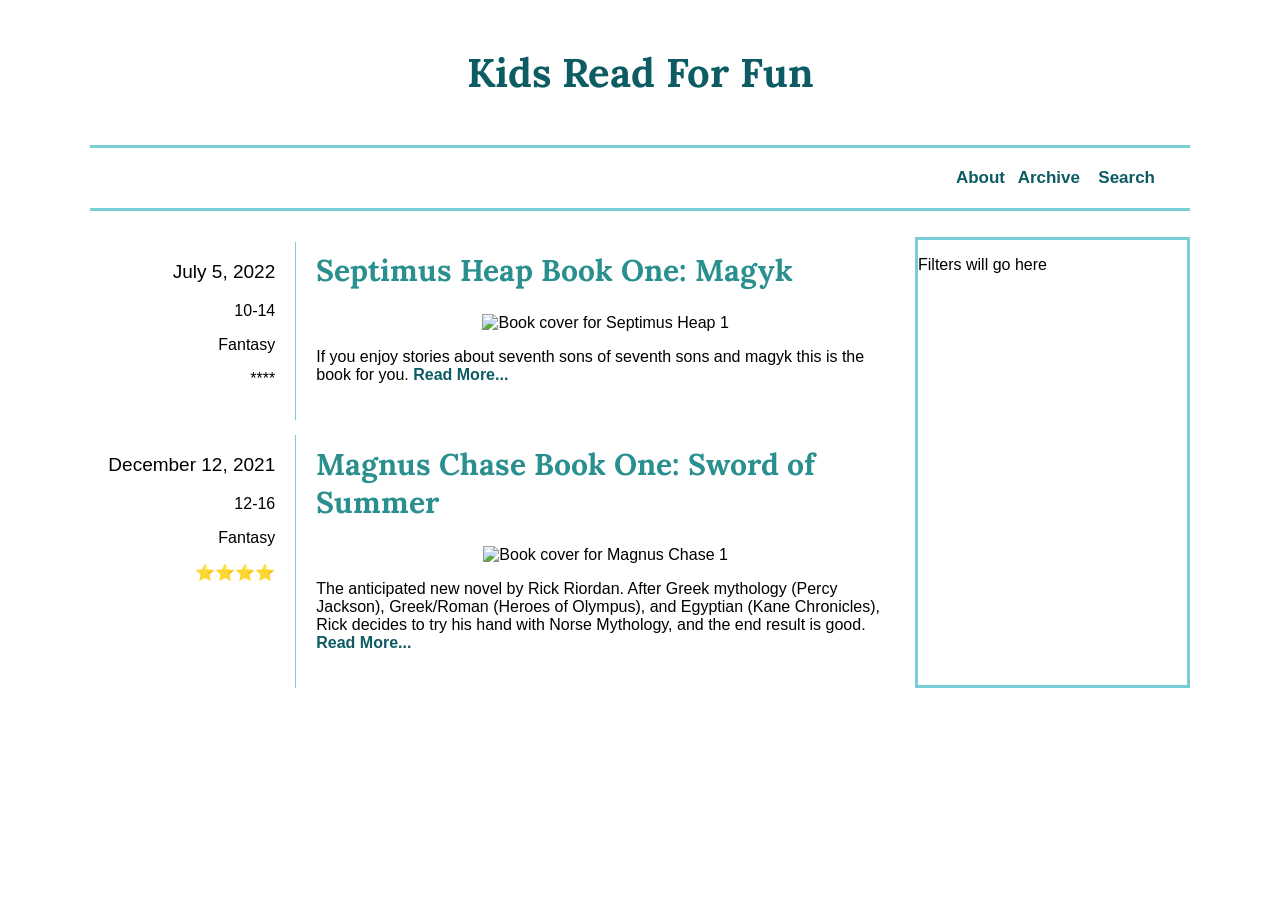
==== blog/index.html @ 830af387 "completed blog part 1" ====
<!DOCTYPE html>
<html lang="en">
  <head>
    <meta charset="UTF-8" />
    <meta name="viewport" content="width=device-width, initial-scale=1.0" />
    <title>Book Blog</title>
    <meta name="author" content="Landon Edwards" />
    <meta name="description" content="This is a book review blog." />
    <link rel="stylesheet" href="blog.css" />
    <script src="blog.js" defer></script>
  </head>
  <body>
    <header>
      <h1>Kids Read For Fun</h1>
      <nav>
        <ul class="main-nav">
          <li><a href="">About</a></li>
          <li><a href="">Archive</a></li>
          <li><a href="">Search</a></li>
        </ul>
      </nav>

      <div class="skiptocontent">
        <a href="#maincontent">skip to main content</a>
      </div>
    </header>

    <main id="maincontent">
      <section class="reviews">
        <article class="septimus-review">
          <div class="book-details">
            <p class="date">July 5, 2022</p>
            <p>10-14</p>
            <p>Fantasy</p>
            <p>****</p>
          </div>

          <div class="review-content">
            <h2>Septimus Heap Book One: Magyk</h2>

            <figure>
              <img
                src="https://upload.wikimedia.org/wikipedia/en/5/5f/Magkycover2.jpg"
                alt="Book cover for Septimus Heap 1"
              />
            </figure>

            <p>
              If you enjoy stories about seventh sons of seventh sons and magyk
              this is the book for you. <a href="">Read More...</a>
            </p>
          </div>
        </article>

        <article class="magnus-review">
          <div class="book-details">
            <p class="date">December 12, 2021</p>
            <p>12-16</p>
            <p>Fantasy</p>
            <p>⭐⭐⭐⭐</p>
          </div>

          <div class="review-content">
            <h2>Magnus Chase Book One: Sword of Summer</h2>

            <figure>
              <img
                src="https://books.google.com/books/content/images/frontcover/xWuyBAAAQBAJ?fife=w300"
                alt="Book cover for Magnus Chase 1"
              />
            </figure>

            <p>
              The anticipated new novel by Rick Riordan. After Greek mythology
              (Percy Jackson), Greek/Roman (Heroes of Olympus), and Egyptian
              (Kane Chronicles), Rick decides to try his hand with Norse
              Mythology, and the end result is good. <a href="">Read More...</a>
            </p>
          </div>
        </article>
      </section>
      
      <aside class="filter">
        <p>Filters will go here</p>
      </aside>
    </main>

    <footer></footer>
  </body>
</html>
---- blog/blog.css ----
@import url('https://fonts.googleapis.com/css2?family=Darumadrop+One&family=Lato&family=Lora:ital,wght@0,400..700;1,400..700&family=PT+Serif&display=swap');

:root {
    --color1: #0D5C63;
    --color2: #2a8f8f;
    --color3: #78CDD7;
    --body-font: Helvetica, Arial, sans-serif;
    --headline-font: Lora, Impact, serif;
    }

body {
    font-family: var(--body-font);
    max-width: 1100px;
    margin: 0 auto;
}

h1 {
    font-family: var(--headline-font);
    text-align: center;
    color: var(--color1);
    padding: 20px;
    font-size: 40px;
}

h2 {
    font-family: var(--headline-font);
    color: var(--color2);
    font-size: 30px;
}

a {
    color: var(--color1);
    font-weight: bold;
}


.main-nav {
    display: grid;
    grid-template-columns: 75px 75px 75px;
    justify-content: end;
    justify-items: end;
    padding: 20px 35px 20px 20px;
    border: solid var(--color3);
    border-left: none;
    border-right: none;
    list-style: none;
}

.main-nav a {
    text-decoration: none;
    font-size: 17px;
}

main {
    display: grid;
    grid-template-columns: 3fr 1fr;
}

article {
    display: grid;
    grid-template-columns: 1fr 3fr;
}

.filter {
    border: solid var(--color3);
    margin-top: 10px;
}

.book-details {
    border-right: thin solid var(--color3);
    text-align: right;
    padding-right: 20px;
    /* this used to have padding-top: 10px (instead of margin-top: 15px), in case you want to revert it */
    margin-top: 15px;
}

.date {
    font-size: 19px;
}

.review-content {
    padding: 0px 20px 20px 20px;
}

.review-content a {
    text-decoration: none;
}

.review-content figure {
    display: grid;
    place-items: center;
}

.skiptocontent {
    position: absolute;
    top: -40px;
    background: var(--color1);
}

.skiptocontent a {
    color: var(--color3);
}

.skiptocontent a:focus {
    top: 0px;
}
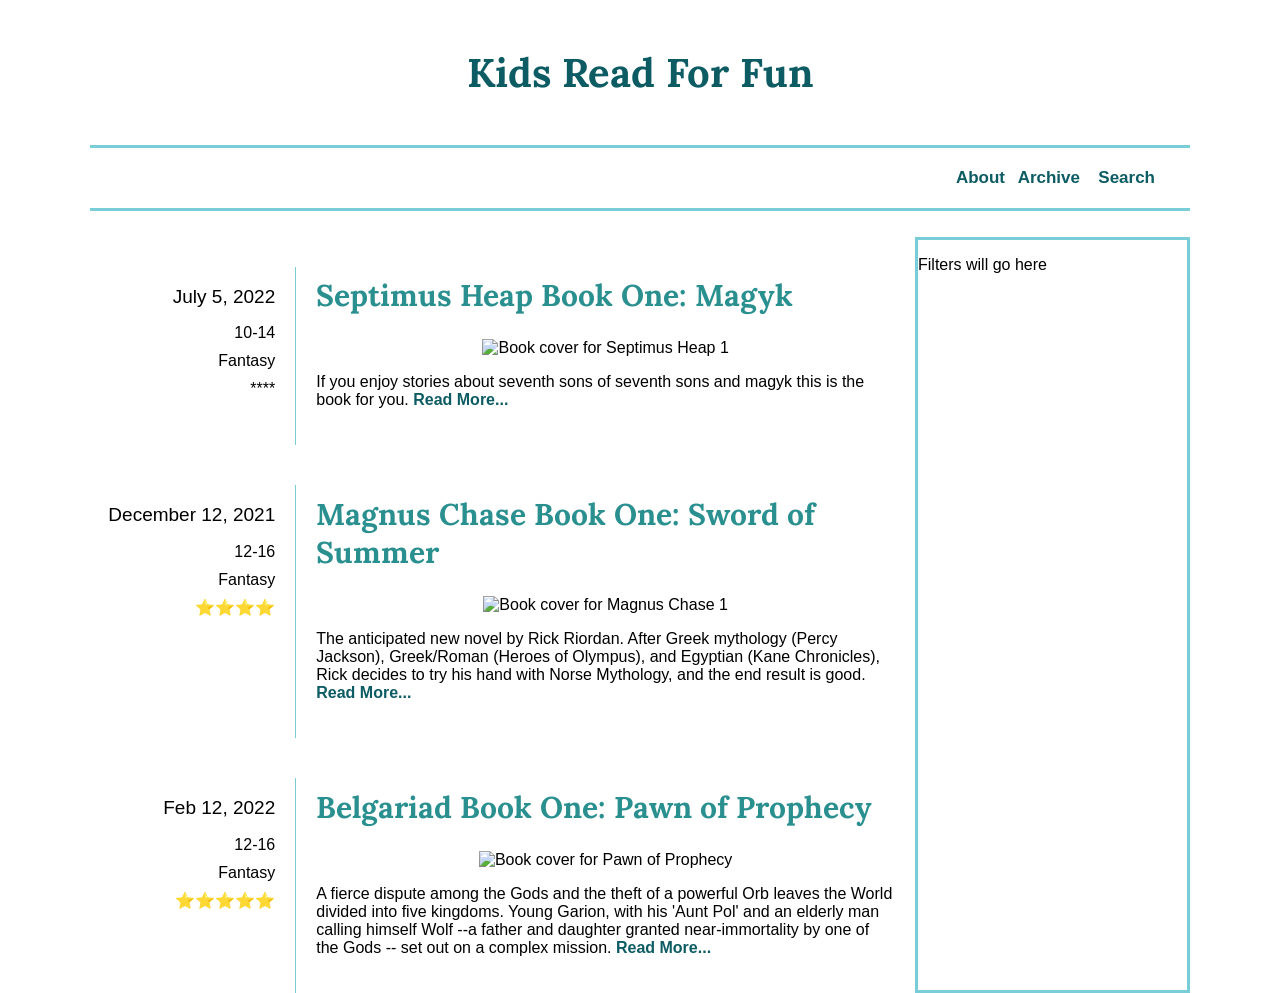
==== commit 593cb38e: "completed blog pt2" ====
--- a/blog/index.html
+++ b/blog/index.html
@@ -9,6 +9,7 @@
     <link rel="stylesheet" href="blog.css" />
     <script src="blog.js" defer></script>
   </head>
+
   <body>
     <header>
       <h1>Kids Read For Fun</h1>
@@ -27,59 +28,9 @@
 
     <main id="maincontent">
       <section class="reviews">
-        <article class="septimus-review">
-          <div class="book-details">
-            <p class="date">July 5, 2022</p>
-            <p>10-14</p>
-            <p>Fantasy</p>
-            <p>****</p>
-          </div>
+        
+      </section>
 
-          <div class="review-content">
-            <h2>Septimus Heap Book One: Magyk</h2>
-
-            <figure>
-              <img
-                src="https://upload.wikimedia.org/wikipedia/en/5/5f/Magkycover2.jpg"
-                alt="Book cover for Septimus Heap 1"
-              />
-            </figure>
-
-            <p>
-              If you enjoy stories about seventh sons of seventh sons and magyk
-              this is the book for you. <a href="">Read More...</a>
-            </p>
-          </div>
-        </article>
-
-        <article class="magnus-review">
-          <div class="book-details">
-            <p class="date">December 12, 2021</p>
-            <p>12-16</p>
-            <p>Fantasy</p>
-            <p>⭐⭐⭐⭐</p>
-          </div>
-
-          <div class="review-content">
-            <h2>Magnus Chase Book One: Sword of Summer</h2>
-
-            <figure>
-              <img
-                src="https://books.google.com/books/content/images/frontcover/xWuyBAAAQBAJ?fife=w300"
-                alt="Book cover for Magnus Chase 1"
-              />
-            </figure>
-
-            <p>
-              The anticipated new novel by Rick Riordan. After Greek mythology
-              (Percy Jackson), Greek/Roman (Heroes of Olympus), and Egyptian
-              (Kane Chronicles), Rick decides to try his hand with Norse
-              Mythology, and the end result is good. <a href="">Read More...</a>
-            </p>
-          </div>
-        </article>
-      </section>
-      
       <aside class="filter">
         <p>Filters will go here</p>
       </aside>
--- a/blog/blog.css
+++ b/blog/blog.css
@@ -59,6 +59,7 @@
 article {
     display: grid;
     grid-template-columns: 1fr 3fr;
+    margin-top: 25px;
 }
 
 .filter {
@@ -72,10 +73,12 @@
     padding-right: 20px;
     /* this used to have padding-top: 10px (instead of margin-top: 15px), in case you want to revert it */
     margin-top: 15px;
+    line-height: .75em;
 }
 
 .date {
     font-size: 19px;
+    line-height: 1.2em;
 }
 
 .review-content {
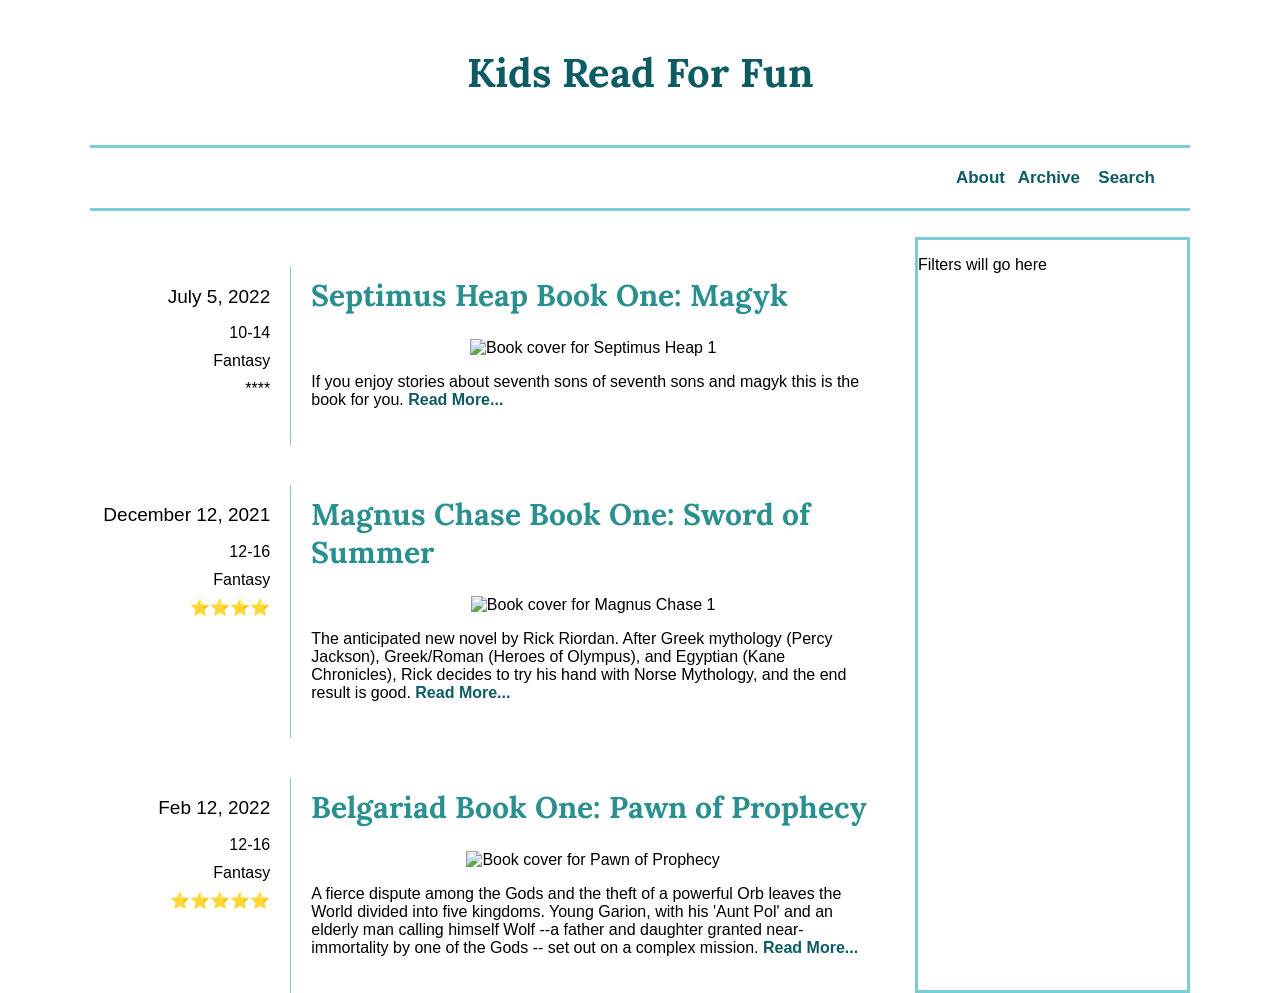
==== commit 075d82a8: "added some spacing to descriptions" ====
--- a/blog/index.html
+++ b/blog/index.html
@@ -27,9 +27,7 @@
     </header>
 
     <main id="maincontent">
-      <section class="reviews">
-        
-      </section>
+      <section class="reviews"></section>
 
       <aside class="filter">
         <p>Filters will go here</p>
--- a/blog/blog.css
+++ b/blog/blog.css
@@ -60,6 +60,7 @@
     display: grid;
     grid-template-columns: 1fr 3fr;
     margin-top: 25px;
+    margin-right: 20px; /* remove if you want articles to be perfectly aligned on smaller screens */
 }
 
 .filter {
